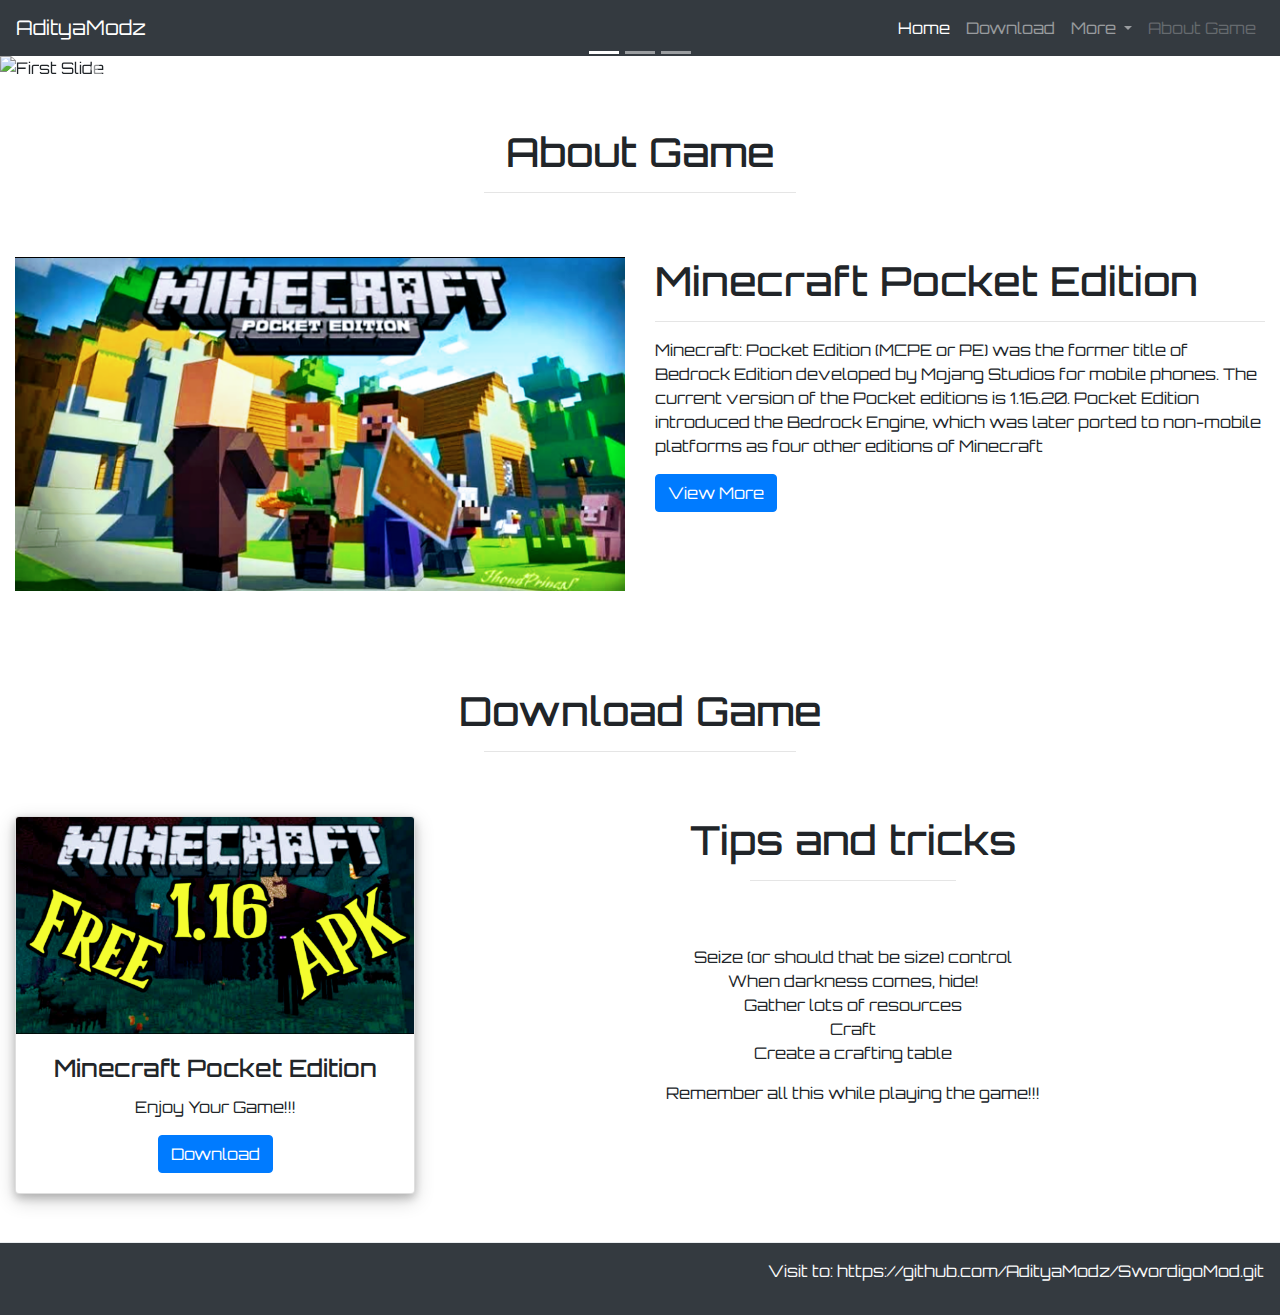
==== index.html @ bc323b4a "Minecraft Apk (1.16.20.03)" ====
<!doctype html>
<html lang="en">
  <head>
    <meta charset="utf-8">
    <meta name="viewport" content="width=device-width, initial-scale=1, shrink-to-fit=no">
    <link rel="stylesheet" href="https://maxcdn.bootstrapcdn.com/bootstrap/4.0.0/css/bootstrap.min.css" integrity="sha384-Gn5384xqQ1aoWXA+058RXPxPg6fy4IWvTNh0E263XmFcJlSAwiGgFAW/dAiS6JXm" crossorigin="anonymous">
    <link rel="stylesheet" type="text/css" href="style.css">
    <link href="https://fonts.googleapis.com/css2?family=Orbitron:wght@700&display=swap" rel="stylesheet">
    <title>Minecraft Pocket Edition</title>
    <style> .carousel-inner img {
      width: 100%;
      height: 100%;
    }
    </style>
  </head>
  
  <body class="Aditya" >
    
    <header>
      <nav class="navbar navbar-expand-lg navbar-dark bg-dark">
        <a class="navbar-brand" href="#">AdityaModz</a>
        <button class="navbar-toggler" type="button" data-toggle="collapse" data-target="#navbarSupportedContent" aria-controls="navbarSupportedContent" aria-expanded="false" aria-label="Toggle navigation">
          <span class="navbar-toggler-icon"></span>
        </button>
      
        <div class="collapse navbar-collapse" id="navbarSupportedContent">
          <ul class="navbar-nav ml-auto">
            <li class="nav-item active">
              <a class="nav-link" href="index.html">Home <span class="sr-only">(current)</span></a>
            </li>
            <li class="nav-item">
              <a class="nav-link" href="download.html">Download</a>
            </li>
            <li class="nav-item dropdown">
              <a class="nav-link dropdown-toggle" href="#" id="navbarDropdown" role="button" data-toggle="dropdown" aria-haspopup="true" aria-expanded="false">
               More 
              </a>
              <div class="dropdown-menu" aria-labelledby="navbarDropdown">
                <a class="dropdown-item" href="download.html">Download Page</a>
                <a class="dropdown-item" href="view.html">View more information</a>
                <div class="dropdown-divider"></div>
                <a class="dropdown-item" href="index.html">Close</a>
              </div>
            </li>
            <li class="nav-item">
              <a class="nav-link disabled" href="view.html">About Game</a>
            </li>
          </ul>
         
        </div>
      </nav>
      <div id="carouselExampleIndicators" class="carousel slide" data-ride="carousel">
        <ol class="carousel-indicators">
          <li data-target="#carouselExampleIndicators" data-slide-to="0" class="active"></li>
          <li data-target="#carouselExampleIndicators" data-slide-to="1"></li>
          <li data-target="#carouselExampleIndicators" data-slide-to="2"></li>
        </ol>
        <div class="carousel-inner">
          <div class="carousel-item active text-capitalize">
            <img class="d-block w-100" src="Images/first.png" alt="First slide">
            <div class="carousel-caption d-none d-md-block">
              <h1>Minecraft Pocket Edition</h1>
                  <p class="  container text-primary " >Download Minecraft Pocket Edition For Free </p>
            </div>
          </div>
          <div class="carousel-item text-capitalize">
            <img class="d-block w-100" src="Images/second.png" alt="Second slide">
            <div class="carousel-caption d-none d-md-block">
              <h1>Latest Update</h1>
                  <p>Minecraft Latest Update (1.16.20.3 ,Nether Update) </p>
            </div>
          </div>
          <div class="carousel-item text-capitalize">
            <img class="d-block w-100" src="Images/third.png" alt="Third slide">
            <div class="carousel-caption d-none d-md-block">
              <h1>Download For Free</h1>
              <p>Get Minecraft P.E(1.16.20.3) For Free</p>
            </div>
          </div>
        </div>
        <a class="carousel-control-prev" href="#carouselExampleIndicators" role="button" data-slide="prev">
          <span class="carousel-control-prev-icon" aria-hidden="true"></span>
          <span class="sr-only">Previous</span>
        </a>
        <a class="carousel-control-next" href="#carouselExampleIndicators" role="button" data-slide="next">
          <span class="carousel-control-next-icon" aria-hidden="true"></span>
          <span class="sr-only">Next</span>
        </a>
      </div>
    </header>
    <!--About Game part starts-->
    <section>
      <div class="container-fluid">
        <h1 class="text-center text-capitalize pt-5">About Game</h1>
        <hr class="w-25 mx-auto pt-5 ">

        <div class="row mb-5">
          <div class="col-lg-6 col-md-6 col-12"> 
            <img src="Images/First.png" class="img-fluid">
          </div>
          <div class="col-lg-6 col-md-6 col-12">
            <h1 class="text-capitalize">Minecraft Pocket Edition</h1><hr>
            <p class=" text justify-content-around">
              Minecraft: Pocket Edition (MCPE or PE) was the former title of Bedrock Edition developed by Mojang Studios for mobile phones. 
              The current version of the Pocket editions is 1.16.20. Pocket Edition introduced the Bedrock Engine,
               which was later ported to non-mobile platforms as four other editions of Minecraft
            </p>
            <a href="view.html" class="btn btn-primary">View More</a>
          </div>
        </div>
      </div>
    </section>
    <!-- About Game ends-->

    <!-- Download Part starts -->
    <section>
      <div class="container-fluid text-center text-justify">
        <h1 class="text-center text-capitalize pt-5">Download Game</h1>
        <hr class="w-25 mx-auto pt-5">

        <div class="row">
          <div class="col-lg-4 col-md-4 col-12">
             
              <div class="card mb-5" style="width:400px">
                
                <img class="card-img-top" src="Images/Third.png" alt="Card image">
                <div class="card-body">
                  <h4 class="card-title">Minecraft Pocket Edition</h4>
                  <p class="card-text">Enjoy Your Game!!!</p>
                  <a href="download.html" class="btn btn-primary">Download</a>
                  
                </div>
              </div> 
          </div>

          <div class="col-lg-8 col-md-8 col-12">
            
              <div>
              <h1 class=" text-center">Tips and tricks </h1>
              <hr class="w-25 mx-auto pt-5 "></div>
    
              <p>
               Seize (or should that be size) control<br>
                When darkness comes, hide!<br>
                 Gather lots of resources<br>
                Craft<br>
                Create a crafting table<br>
               
              </p>
              
              <p>Remember all this while playing the game!!!</p>
            </div>
              
    
    </section> 
    <!-- Download Part end -->
    <!-- footer starts -->
    <footer class=" modal-footer bg-dark text-center " >
      <p class=" text-center text-light"> Visit to: https://github.com/AdityaModz/SwordigoMod.git </p>

    </footer>

      

    


















  
    <script src="https://code.jquery.com/jquery-3.2.1.slim.min.js" integrity="sha384-KJ3o2DKtIkvYIK3UENzmM7KCkRr/rE9/Qpg6aAZGJwFDMVNA/GpGFF93hXpG5KkN" crossorigin="anonymous"></script>
    <script src="https://cdnjs.cloudflare.com/ajax/libs/popper.js/1.12.9/umd/popper.min.js" integrity="sha384-ApNbgh9B+Y1QKtv3Rn7W3mgPxhU9K/ScQsAP7hUibX39j7fakFPskvXusvfa0b4Q" crossorigin="anonymous"></script>
    <script src="https://maxcdn.bootstrapcdn.com/bootstrap/4.0.0/js/bootstrap.min.js" integrity="sha384-JZR6Spejh4U02d8jOt6vLEHfe/JQGiRRSQQxSfFWpi1MquVdAyjUar5+76PVCmYl" crossorigin="anonymous"></script>
  </body>
</html>
---- style.css ----
*{
    margin:0;
    padding:0;
        
}


.Aditya{
    font-family: 'Orbitron', sans-serif;
}

div.card {
    width: 250px;
    box-shadow: 0 4px 8px 0 rgba(0, 0, 0, 0.2), 0 6px 20px 0 rgba(0, 0, 0, 0.19);
    text-align: center;
  }
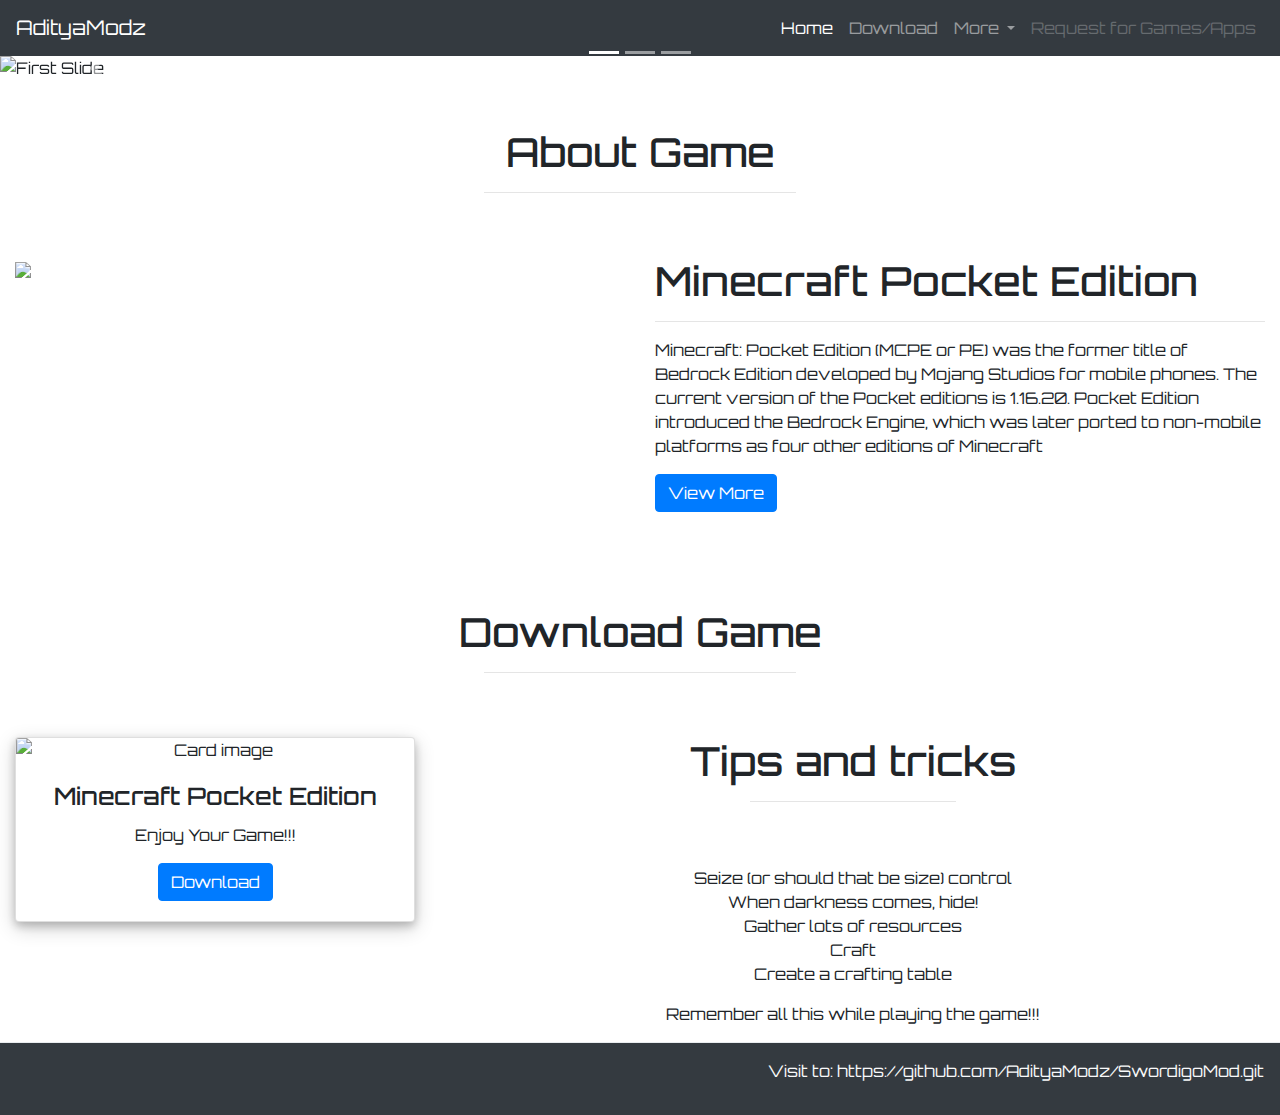
==== commit 1e30b387: "Update index.html" ====
--- a/index.html
+++ b/index.html
@@ -12,6 +12,7 @@
       height: 100%;
     }
     </style>
+ <meta name="google-site-verification" content="VVLhNWspIYdeY8NuYWEkLswO0gY1KB1xA-CcNw7GJ1o" />
   </head>
   
   <body class="Aditya" >
@@ -43,7 +44,8 @@
               </div>
             </li>
             <li class="nav-item">
-              <a class="nav-link disabled" href="view.html">About Game</a>
+              <a class="nav-link disabled" href="https://surveyheart.com/form/5f3fbe6a2dfe06110d17d3e2
+                                                   ">Request for Games/Apps</a>
             </li>
           </ul>
          
@@ -57,21 +59,21 @@
         </ol>
         <div class="carousel-inner">
           <div class="carousel-item active text-capitalize">
-            <img class="d-block w-100" src="Images/first.png" alt="First slide">
+            <img class="d-block w-100" src="Images/first.jpg" alt="First slide">
             <div class="carousel-caption d-none d-md-block">
               <h1>Minecraft Pocket Edition</h1>
                   <p class="  container text-primary " >Download Minecraft Pocket Edition For Free </p>
             </div>
           </div>
           <div class="carousel-item text-capitalize">
-            <img class="d-block w-100" src="Images/second.png" alt="Second slide">
+            <img class="d-block w-100" src="Images/second.jpg" alt="Second slide">
             <div class="carousel-caption d-none d-md-block">
               <h1>Latest Update</h1>
                   <p>Minecraft Latest Update (1.16.20.3 ,Nether Update) </p>
             </div>
           </div>
           <div class="carousel-item text-capitalize">
-            <img class="d-block w-100" src="Images/third.png" alt="Third slide">
+            <img class="d-block w-100" src="Images/third.jpg" alt="Third slide">
             <div class="carousel-caption d-none d-md-block">
               <h1>Download For Free</h1>
               <p>Get Minecraft P.E(1.16.20.3) For Free</p>
@@ -96,7 +98,7 @@
 
         <div class="row mb-5">
           <div class="col-lg-6 col-md-6 col-12"> 
-            <img src="Images/First.png" class="img-fluid">
+            <img src="Images/First.jpg" class="img-fluid">
           </div>
           <div class="col-lg-6 col-md-6 col-12">
             <h1 class="text-capitalize">Minecraft Pocket Edition</h1><hr>
@@ -123,7 +125,7 @@
              
               <div class="card mb-5" style="width:400px">
                 
-                <img class="card-img-top" src="Images/Third.png" alt="Card image">
+                <img class="card-img-top" src="Images/Third.jpg" alt="Card image">
                 <div class="card-body">
                   <h4 class="card-title">Minecraft Pocket Edition</h4>
                   <p class="card-text">Enjoy Your Game!!!</p>
@@ -186,4 +188,4 @@
     <script src="https://cdnjs.cloudflare.com/ajax/libs/popper.js/1.12.9/umd/popper.min.js" integrity="sha384-ApNbgh9B+Y1QKtv3Rn7W3mgPxhU9K/ScQsAP7hUibX39j7fakFPskvXusvfa0b4Q" crossorigin="anonymous"></script>
     <script src="https://maxcdn.bootstrapcdn.com/bootstrap/4.0.0/js/bootstrap.min.js" integrity="sha384-JZR6Spejh4U02d8jOt6vLEHfe/JQGiRRSQQxSfFWpi1MquVdAyjUar5+76PVCmYl" crossorigin="anonymous"></script>
   </body>
-</html>+</html>
